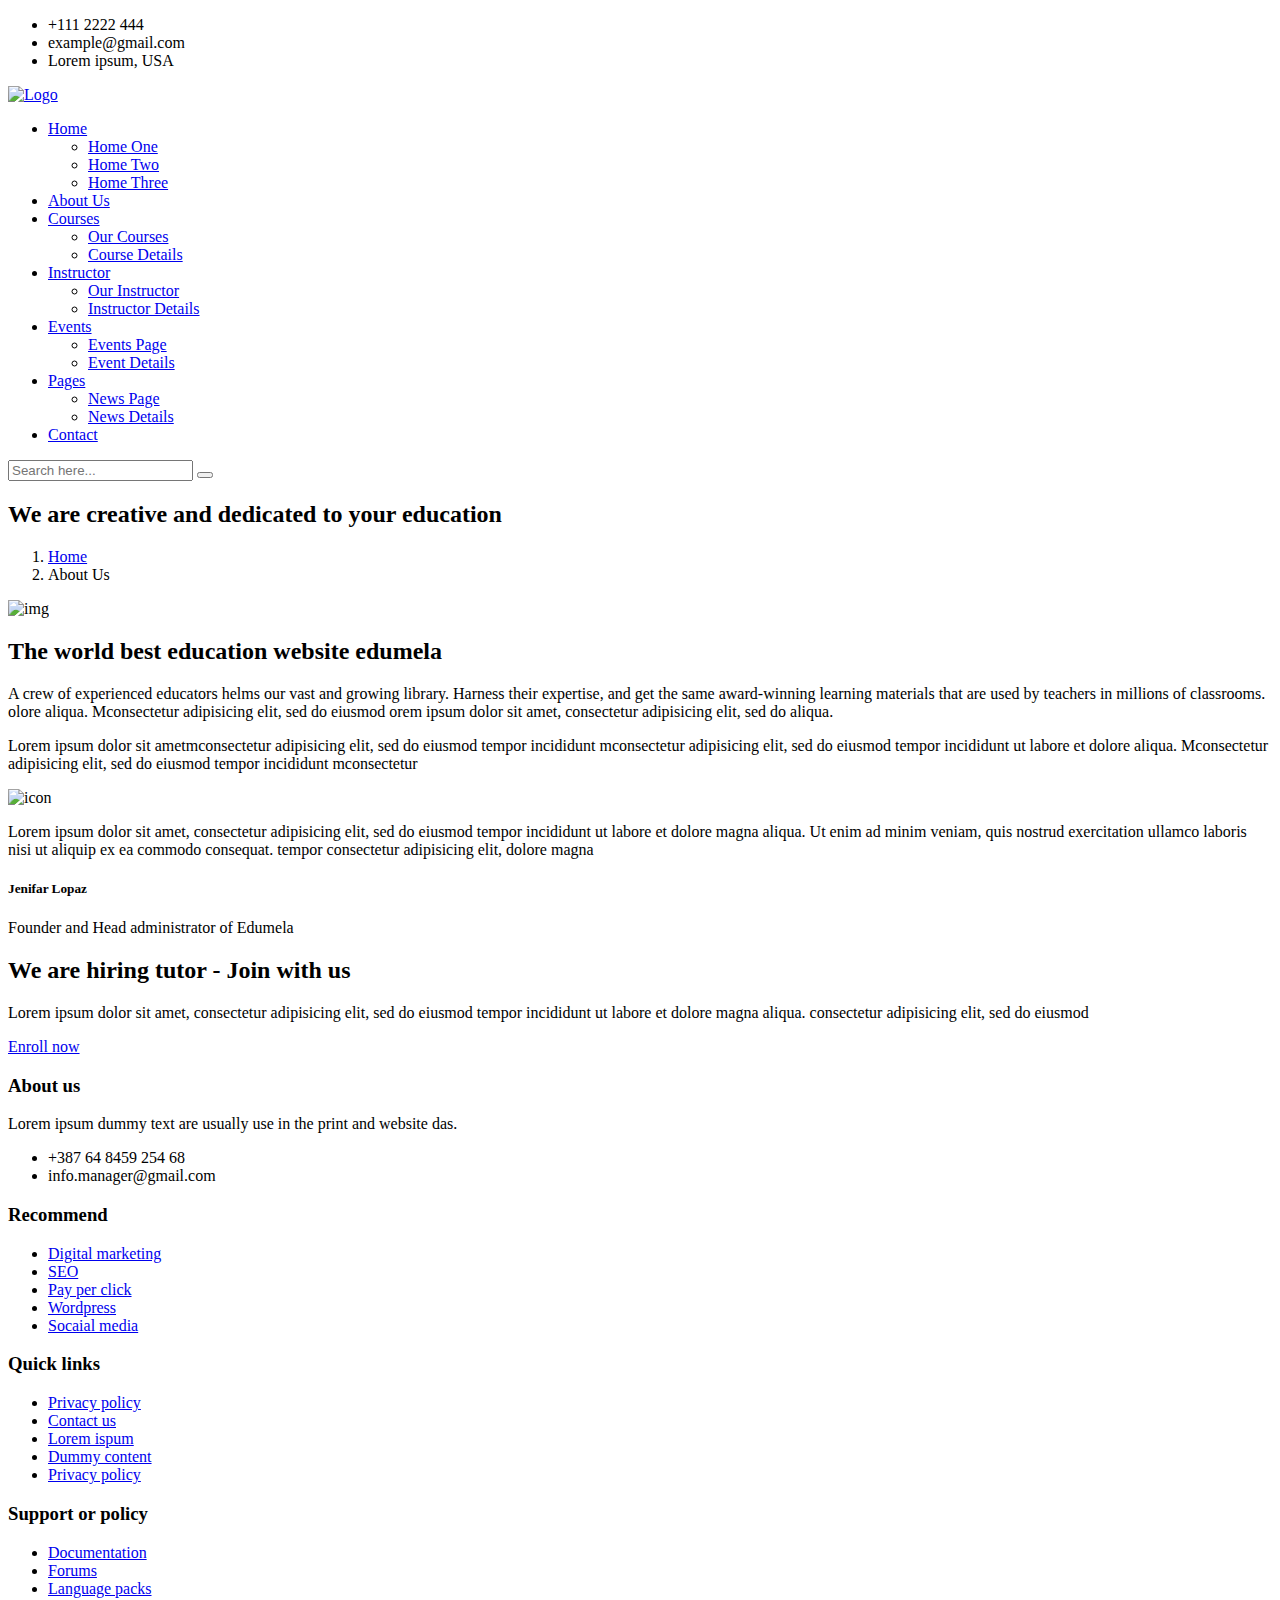
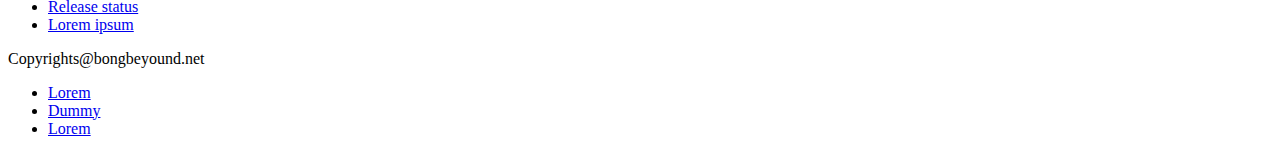
==== about.html @ fe815787 "Added initial files" ====
<!doctype html>
<html class="no-js" lang="zxx">
    <head>
        <meta charset="utf-8">
        <meta http-equiv="x-ua-compatible" content="ie=edge">
        <title>Edumela - Educational HTML5 template</title>
        <meta name="description" content="">
        <meta name="viewport" content="width=device-width, initial-scale=1">

		<link rel="shortcut icon" type="image/x-icon" href="img/favicon.ico">
        <!-- Place favicon.ico in the root directory -->
		<!-- CSS here -->
        <link rel="stylesheet" href="css/bootstrap.min.css">
        <link rel="stylesheet" href="css/animate.min.css">
        <link rel="stylesheet" href="css/magnific-popup.css">
        <link rel="stylesheet" href="css/fontawesome-all.min.css">
        <link rel="stylesheet" href="css/elegant-icon.css">
        <link rel="stylesheet" href="css/nice-select.css">
        <link rel="stylesheet" href="css/flaticon.css">
        <link rel="stylesheet" href="css/owl.carousel.min.css">
        <link rel="stylesheet" href="css/meanmenu.css">
        <link rel="stylesheet" href="css/slick.css">
        <link rel="stylesheet" href="css/default.css">
        <link rel="stylesheet" href="css/style.css">
        <link rel="stylesheet" href="css/responsive.css">
    </head>
    <body>

        <!-- preloader -->
        <div id="preloader">
            <div class="preloader">
                <span></span>
                <span></span>
            </div>
        </div>
        <!-- preloader end  -->

        <!-- header -->
        <header>
            <div class="header-top d-none d-md-block">
                <div class="container">
                    <div class="row align-items-center">
                        <div class="col-lg-8">
                            <div class="header-contact text-center text-lg-left">
                                <ul>
                                    <li><i class="icon_phone"></i> +111 2222 444</li>
                                    <li><i class="icon_mail_alt"></i> example@gmail.com</li>
                                    <li><i class="icon_pin_alt"></i> Lorem ipsum, USA</li>
                                </ul>
                            </div>
                        </div>
                        <div class="col-lg-4 d-none d-lg-block">
                            <div class="header-social text-right">
                                <a href="#"><i class="social_facebook"></i></a>
                                <a href="#"><i class="social_twitter"></i></a>
                                <a href="#"><i class="social_googleplus"></i></a>
                                <a href="#"><i class="social_dribbble"></i></a>
                                <a href="#"><i class="social_linkedin"></i></a>
                                <a href="#"><i class="social_skype"></i></a>
                            </div>
                        </div>
                    </div>
                </div>
            </div>
            <div id="header-sticky" class="menu-area">
                <div class="container">
                    <div class="row align-items-center">
                        <div class="col-lg-3">
                            <div class="logo">
                                <a href="index.html"><img src="img/logo/logo.png" alt="Logo"></a>
                            </div>
                        </div>
                        <div class="col-lg-8">
                            <div class="main-menu text-right">
                                <nav id="mobile-menu">
                                    <ul>
                                        <li><a href="#">Home</a>
                                            <ul class="submenu">
                                                <li><a href="index.html">Home One</a></li>
                                                <li><a href="index-2.html">Home Two</a></li>
                                                <li><a href="index-3.html">Home Three</a></li>
                                            </ul>
                                        </li>
                                        <li class="active"><a href="about.html">About Us</a></li>
                                        <li><a href="#">Courses</a>
                                            <ul class="submenu">
                                                <li><a href="course.html">Our Courses</a></li>
                                                <li><a href="course-details.html">Course Details</a></li>
                                            </ul>
                                        </li>
                                        <li><a href="#">Instructor</a>
                                            <ul class="submenu">
                                                <li><a href="instructor.html">Our Instructor</a></li>
                                                <li><a href="instructor-details.html">Instructor Details</a></li>
                                            </ul>
                                        </li>
                                        <li><a href="#">Events</a>
                                            <ul class="submenu">
                                                <li><a href="event-list.html">Events Page</a></li>
                                                <li><a href="event-details.html">Event Details</a></li>
                                            </ul>
                                        </li>
                                        <li><a href="#">Pages</a>
                                            <ul class="submenu">
                                                <li><a href="blog.html">News Page</a></li>
                                                <li><a href="blog-details.html">News Details</a></li>
                                            </ul>
                                        </li>
                                        <li><a href="contact.html">Contact</a></li>
                                    </ul>
                                </nav>
                            </div>
                        </div>
                        <div class="col-lg-1 d-none d-lg-block">
                            <div class="menu-icon text-right">
                                <a href="#" class="search-modal" data-toggle="modal" data-target="#search-modal"><i class="icon_search"></i></a>
                            </div>
                            <!-- Modal Search -->
                            <div class="modal fade" id="search-modal" tabindex="-1" role="dialog" aria-hidden="true">
                                <div class="modal-dialog" role="document">
                                    <div class="modal-content">
                                        <form>
                                            <input type="text" placeholder="Search here...">
                                            <button><i class="fas fa-search"></i></button>
                                        </form>
                                    </div>
                                </div>
                            </div>
                        </div>
                        <div class="col-12">
                            <div class="mobile-menu"></div>
                        </div>
                    </div>
                </div>
            </div>
        </header>
        <!-- header-end -->

        <!-- main-area -->
        <main>
            <!-- breadcrumb-area -->
            <section class="breadcrumb-area">
                <div class="breadcrumb-top-wrap d-flex align-items-center blue-overlay" data-background="img/bg/breadcrumb_bg.jpg">
                    <div class="container">
                        <div class="row justify-content-center">
                            <div class="col-xl-8 col-lg-10">
                                <div class="breadcrumb-title text-center">
                                    <h2>We are creative and dedicated to your education</h2>
                                </div>
                            </div>
                        </div>
                    </div>
                </div>
                <div class="breadcrumb-bottom">
                    <div class="container">
                        <div class="row">
                            <div class="col-12">
                                <div class="breadcrumb-link">
                                    <nav aria-label="breadcrumb">
                                        <ol class="breadcrumb">
                                            <li class="breadcrumb-item"><a href="#">Home</a></li>
                                            <li class="breadcrumb-item active" aria-current="page">About Us</li>
                                        </ol>
                                    </nav>
                                </div>
                            </div>
                        </div>
                    </div>
                </div>
            </section>
            <!-- breadcrumb-area-end -->
            <!-- about-area -->
            <section class="about-area pt-150 pb-150">
                <div class="container">
                    <div class="row align-items-center">
                        <div class="col-xl-6 col-lg-6 wow fadeInLeft" data-wow-delay=".3s">
                            <div class="about-image">
                                <img src="img/images/about_img.jpg" alt="img">
                            </div>
                        </div>
                        <div class="col-xl-6 col-lg-6 wow fadeInRight" data-wow-delay=".3s">
                            <div class="about-content pl-30">
                                <h2>The world <span>best education</span> website edumela</h2>
                                <p>A crew of experienced educators helms our vast and growing library. Harness their expertise, and get the same
                                award-winning learning materials that are used by teachers in millions of classrooms. <br>
                                olore aliqua. Mconsectetur adipisicing elit, sed do eiusmod orem ipsum dolor sit amet, consectetur adipisicing elit, sed
                                do aliqua.</p>
                                <p>Lorem ipsum dolor sit ametmconsectetur adipisicing elit, sed do eiusmod tempor incididunt mconsectetur adipisicing elit,
                                sed do eiusmod tempor incididunt ut labore et dolore aliqua. Mconsectetur adipisicing elit, sed do eiusmod tempor
                                incididunt mconsectetur</p>
                            </div>
                        </div>
                    </div>
                </div>
            </section>
            <!-- about-area-end -->
            <!-- founder-speech -->
            <section class="founder-speech pt-150 pb-140">
                <div class="container">
                    <div class="row justify-content-center">
                        <div class="col-lg-10 text-center wow fadeInUp" data-wow-delay=".3s">
                            <div class="speech-icon mb-50">
                                <img src="img/icon/speech_icon.png" alt="icon">
                            </div>
                            <div class="speech-content">
                                <p>Lorem ipsum dolor sit amet, consectetur adipisicing elit, sed do eiusmod tempor incididunt ut labore et dolore magna
                                aliqua. Ut enim ad minim veniam, quis nostrud exercitation ullamco laboris nisi ut aliquip ex ea commodo consequat.
                                tempor consectetur adipisicing elit, dolore magna</p>
                                <div class="speech-info mt-45">
                                    <h5>Jenifar Lopaz</h5>
                                    <span>Founder and Head administrator of Edumela</span>
                                </div>
                            </div>
                        </div>
                    </div>
                </div>
            </section>
            <!-- founder-speech-end -->
            <!-- cta-area -->
            <section class="cta-area pt-140 pb-150">
                <div class="container">
                    <div class="row justify-content-center">
                        <div class="col-xl-9 col-lg-9">
                            <div class="section-title text-center mb-25">
                                <h2>We are hiring tutor - Join with us</h2>
                            </div>
                            <div class="cta-content text-center">
                                <p>Lorem ipsum dolor sit amet, consectetur adipisicing elit, sed do eiusmod tempor incididunt ut labore et dolore magna
                                aliqua. consectetur adipisicing elit, sed do eiusmod</p>
                                <a href="#" class="btn">Enroll now</a>
                            </div>
                        </div>
                    </div>
                </div>
            </section>
            <!-- cta-area-end -->
        </main>
        <!-- main-area-end -->

        <!-- footer -->
        <footer>
            <div class="footer-wrap theme-bg pb-45 pt-95">
                <div class="container">
                    <div class="row justify-content-between">
                        <div class="col-lg-4 col-md-12 col-sm-6">
                            <div class="footer-widget mb-50">
                                <div class="fw-title mb-30">
                                    <h3>About us</h3>
                                </div>
                                <div class="footer-trext mb-25">
                                    <p>Lorem ipsum dummy text are usually
                                    use in the print and website das.</p>
                                </div>
                                <div class="footer-contact">
                                    <ul>
                                        <li>
                                            <i class="icon_phone"></i>
                                            <span>+387 64 8459 254 68</span>
                                        </li>
                                        <li>
                                            <i class="icon_mail_alt"></i>
                                            <span>info.manager@gmail.com</span>
                                        </li>
                                    </ul>
                                </div>
                            </div>
                        </div>
                        <div class="col-xl-2 col-lg-3 col-md-4 col-sm-6">
                            <div class="footer-widget mb-50">
                                <div class="fw-title mb-30">
                                    <h3>Recommend</h3>
                                </div>
                                <div class="fw-link">
                                    <ul>
                                        <li><a href="#">Digital marketing</a></li>
                                        <li><a href="#">SEO</a></li>
                                        <li><a href="#">Pay per click</a></li>
                                        <li><a href="#">Wordpress</a></li>
                                        <li><a href="#">Socaial media</a></li>
                                    </ul>
                                </div>
                            </div>
                        </div>
                        <div class="col-xl-2 col-lg-3 col-md-4 col-sm-6">
                            <div class="footer-widget mb-50">
                                <div class="fw-title mb-30">
                                    <h3>Quick links</h3>
                                </div>
                                <div class="fw-link">
                                    <ul>
                                        <li><a href="#">Privacy policy</a></li>
                                        <li><a href="#">Contact us</a></li>
                                        <li><a href="#">Lorem ispum</a></li>
                                        <li><a href="#">Dummy content</a></li>
                                        <li><a href="#">Privacy policy</a></li>
                                    </ul>
                                </div>
                            </div>
                        </div>
                        <div class="col-xl-3 col-md-4 col-sm-6">
                            <div class="footer-widget pl-40 mb-50">
                                <div class="fw-title mb-30">
                                    <h3>Support or policy</h3>
                                </div>
                                <div class="fw-link">
                                    <ul>
                                        <li><a href="#">Documentation</a></li>
                                        <li><a href="#">Forums</a></li>
                                        <li><a href="#">Language packs</a></li>
                                        <li><a href="#">Release status</a></li>
                                        <li><a href="#">Lorem ipsum</a></li>
                                    </ul>
                                </div>
                            </div>
                        </div>
                    </div>
                </div>
            </div>
            <div class="copyright-area">
                <div class="container">
                    <div class="row">
                        <div class="col-md-6">
                            <div class="copyright-text text-center text-md-left">
                                <p>Copyrights@bongbeyound.net</p>
                            </div>
                        </div>
                        <div class="col-md-6 d-none d-md-block">
                            <div class="copyright-link text-right">
                                <ul>
                                    <li><a href="#">Lorem</a></li>
                                    <li><a href="#">Dummy</a></li>
                                    <li><a href="#">Lorem</a></li>
                                </ul>
                            </div>
                        </div>
                    </div>
                </div>
            </div>
        </footer>
        <!-- footer-end -->




		<!-- JS here -->
        <script src="js/vendor/jquery-1.12.4.min.js"></script>
        <script src="js/popper.min.js"></script>
        <script src="js/bootstrap.min.js"></script>
        <script src="js/jquery.meanmenu.min.js"></script>
        <script src="js/slick.min.js"></script>
        <script src="js/ajax-form.js"></script>
        <script src="js/wow.min.js"></script>
        <script src="js/owl.carousel.min.js"></script>
        <script src="js/jquery.countdown.min.js"></script>
        <script src="js/jquery.counterup.min.js"></script>
        <script src="js/jquery.waypoints.min.js"></script>
        <script src="js/jquery.nice-select.min.js"></script>
        <script src="js/jquery.scrollUp.min.js"></script>
        <script src="js/jquery.magnific-popup.min.js"></script>
        <script src="js/plugins.js"></script>
        <script src="js/main.js"></script>
    </body>
</html>
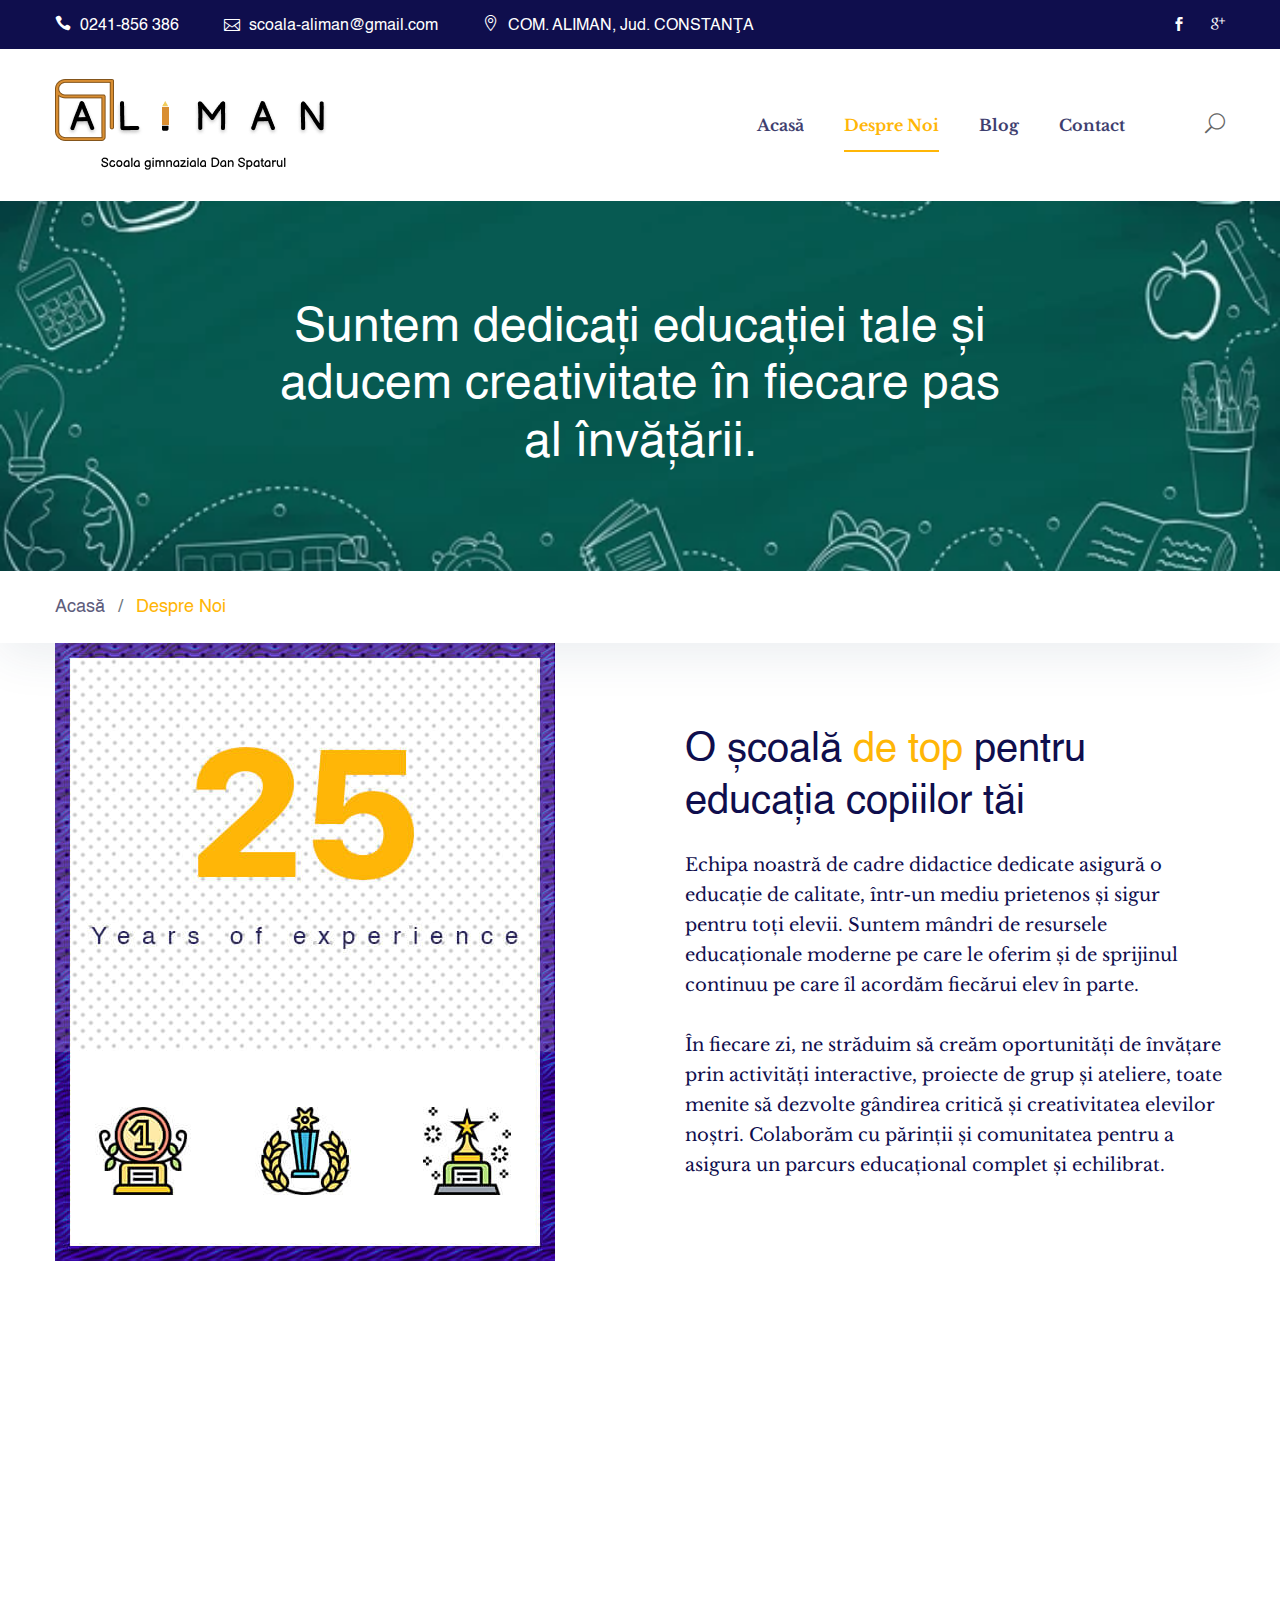
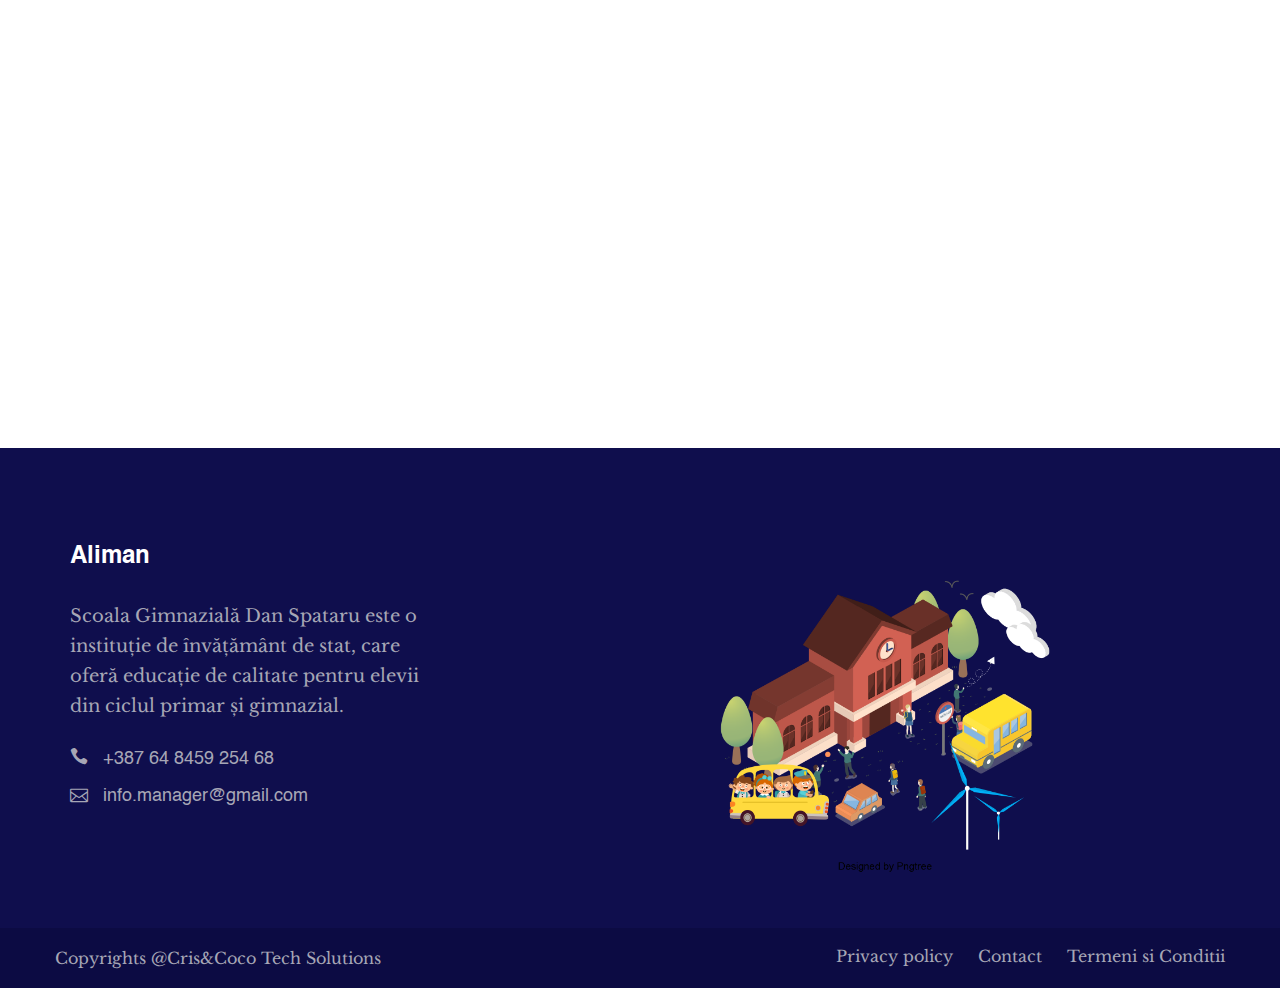
==== commit 74d8190f: "made changes" ====
--- a/about.html
+++ b/about.html
@@ -1,363 +1,325 @@
-<!doctype html>
+<!DOCTYPE html>
 <html class="no-js" lang="zxx">
-    <head>
-        <meta charset="utf-8">
-        <meta http-equiv="x-ua-compatible" content="ie=edge">
-        <title>Edumela - Educational HTML5 template</title>
-        <meta name="description" content="">
-        <meta name="viewport" content="width=device-width, initial-scale=1">
-
-		<link rel="shortcut icon" type="image/x-icon" href="img/favicon.ico">
-        <!-- Place favicon.ico in the root directory -->
-		<!-- CSS here -->
-        <link rel="stylesheet" href="css/bootstrap.min.css">
-        <link rel="stylesheet" href="css/animate.min.css">
-        <link rel="stylesheet" href="css/magnific-popup.css">
-        <link rel="stylesheet" href="css/fontawesome-all.min.css">
-        <link rel="stylesheet" href="css/elegant-icon.css">
-        <link rel="stylesheet" href="css/nice-select.css">
-        <link rel="stylesheet" href="css/flaticon.css">
-        <link rel="stylesheet" href="css/owl.carousel.min.css">
-        <link rel="stylesheet" href="css/meanmenu.css">
-        <link rel="stylesheet" href="css/slick.css">
-        <link rel="stylesheet" href="css/default.css">
-        <link rel="stylesheet" href="css/style.css">
-        <link rel="stylesheet" href="css/responsive.css">
-    </head>
-    <body>
-
-        <!-- preloader -->
-        <div id="preloader">
-            <div class="preloader">
-                <span></span>
-                <span></span>
-            </div>
-        </div>
-        <!-- preloader end  -->
-
-        <!-- header -->
-        <header>
-            <div class="header-top d-none d-md-block">
-                <div class="container">
-                    <div class="row align-items-center">
-                        <div class="col-lg-8">
-                            <div class="header-contact text-center text-lg-left">
-                                <ul>
-                                    <li><i class="icon_phone"></i> +111 2222 444</li>
-                                    <li><i class="icon_mail_alt"></i> example@gmail.com</li>
-                                    <li><i class="icon_pin_alt"></i> Lorem ipsum, USA</li>
-                                </ul>
-                            </div>
-                        </div>
-                        <div class="col-lg-4 d-none d-lg-block">
-                            <div class="header-social text-right">
-                                <a href="#"><i class="social_facebook"></i></a>
-                                <a href="#"><i class="social_twitter"></i></a>
-                                <a href="#"><i class="social_googleplus"></i></a>
-                                <a href="#"><i class="social_dribbble"></i></a>
-                                <a href="#"><i class="social_linkedin"></i></a>
-                                <a href="#"><i class="social_skype"></i></a>
-                            </div>
-                        </div>
-                    </div>
-                </div>
-            </div>
-            <div id="header-sticky" class="menu-area">
-                <div class="container">
-                    <div class="row align-items-center">
-                        <div class="col-lg-3">
-                            <div class="logo">
-                                <a href="index.html"><img src="img/logo/logo.png" alt="Logo"></a>
-                            </div>
-                        </div>
-                        <div class="col-lg-8">
-                            <div class="main-menu text-right">
-                                <nav id="mobile-menu">
-                                    <ul>
-                                        <li><a href="#">Home</a>
-                                            <ul class="submenu">
-                                                <li><a href="index.html">Home One</a></li>
-                                                <li><a href="index-2.html">Home Two</a></li>
-                                                <li><a href="index-3.html">Home Three</a></li>
-                                            </ul>
-                                        </li>
-                                        <li class="active"><a href="about.html">About Us</a></li>
-                                        <li><a href="#">Courses</a>
-                                            <ul class="submenu">
-                                                <li><a href="course.html">Our Courses</a></li>
-                                                <li><a href="course-details.html">Course Details</a></li>
-                                            </ul>
-                                        </li>
-                                        <li><a href="#">Instructor</a>
-                                            <ul class="submenu">
-                                                <li><a href="instructor.html">Our Instructor</a></li>
-                                                <li><a href="instructor-details.html">Instructor Details</a></li>
-                                            </ul>
-                                        </li>
-                                        <li><a href="#">Events</a>
-                                            <ul class="submenu">
-                                                <li><a href="event-list.html">Events Page</a></li>
-                                                <li><a href="event-details.html">Event Details</a></li>
-                                            </ul>
-                                        </li>
-                                        <li><a href="#">Pages</a>
-                                            <ul class="submenu">
-                                                <li><a href="blog.html">News Page</a></li>
-                                                <li><a href="blog-details.html">News Details</a></li>
-                                            </ul>
-                                        </li>
-                                        <li><a href="contact.html">Contact</a></li>
-                                    </ul>
-                                </nav>
-                            </div>
-                        </div>
-                        <div class="col-lg-1 d-none d-lg-block">
-                            <div class="menu-icon text-right">
-                                <a href="#" class="search-modal" data-toggle="modal" data-target="#search-modal"><i class="icon_search"></i></a>
-                            </div>
-                            <!-- Modal Search -->
-                            <div class="modal fade" id="search-modal" tabindex="-1" role="dialog" aria-hidden="true">
-                                <div class="modal-dialog" role="document">
-                                    <div class="modal-content">
-                                        <form>
-                                            <input type="text" placeholder="Search here...">
-                                            <button><i class="fas fa-search"></i></button>
-                                        </form>
-                                    </div>
-                                </div>
-                            </div>
-                        </div>
-                        <div class="col-12">
-                            <div class="mobile-menu"></div>
-                        </div>
-                    </div>
-                </div>
-            </div>
-        </header>
-        <!-- header-end -->
-
-        <!-- main-area -->
-        <main>
-            <!-- breadcrumb-area -->
-            <section class="breadcrumb-area">
-                <div class="breadcrumb-top-wrap d-flex align-items-center blue-overlay" data-background="img/bg/breadcrumb_bg.jpg">
-                    <div class="container">
-                        <div class="row justify-content-center">
-                            <div class="col-xl-8 col-lg-10">
-                                <div class="breadcrumb-title text-center">
-                                    <h2>We are creative and dedicated to your education</h2>
-                                </div>
-                            </div>
-                        </div>
-                    </div>
-                </div>
-                <div class="breadcrumb-bottom">
-                    <div class="container">
-                        <div class="row">
-                            <div class="col-12">
-                                <div class="breadcrumb-link">
-                                    <nav aria-label="breadcrumb">
-                                        <ol class="breadcrumb">
-                                            <li class="breadcrumb-item"><a href="#">Home</a></li>
-                                            <li class="breadcrumb-item active" aria-current="page">About Us</li>
-                                        </ol>
-                                    </nav>
-                                </div>
-                            </div>
-                        </div>
-                    </div>
-                </div>
-            </section>
-            <!-- breadcrumb-area-end -->
-            <!-- about-area -->
-            <section class="about-area pt-150 pb-150">
-                <div class="container">
-                    <div class="row align-items-center">
-                        <div class="col-xl-6 col-lg-6 wow fadeInLeft" data-wow-delay=".3s">
-                            <div class="about-image">
-                                <img src="img/images/about_img.jpg" alt="img">
-                            </div>
-                        </div>
-                        <div class="col-xl-6 col-lg-6 wow fadeInRight" data-wow-delay=".3s">
-                            <div class="about-content pl-30">
-                                <h2>The world <span>best education</span> website edumela</h2>
-                                <p>A crew of experienced educators helms our vast and growing library. Harness their expertise, and get the same
-                                award-winning learning materials that are used by teachers in millions of classrooms. <br>
-                                olore aliqua. Mconsectetur adipisicing elit, sed do eiusmod orem ipsum dolor sit amet, consectetur adipisicing elit, sed
-                                do aliqua.</p>
-                                <p>Lorem ipsum dolor sit ametmconsectetur adipisicing elit, sed do eiusmod tempor incididunt mconsectetur adipisicing elit,
-                                sed do eiusmod tempor incididunt ut labore et dolore aliqua. Mconsectetur adipisicing elit, sed do eiusmod tempor
-                                incididunt mconsectetur</p>
-                            </div>
-                        </div>
-                    </div>
-                </div>
-            </section>
-            <!-- about-area-end -->
-            <!-- founder-speech -->
-            <section class="founder-speech pt-150 pb-140">
-                <div class="container">
-                    <div class="row justify-content-center">
-                        <div class="col-lg-10 text-center wow fadeInUp" data-wow-delay=".3s">
-                            <div class="speech-icon mb-50">
-                                <img src="img/icon/speech_icon.png" alt="icon">
-                            </div>
-                            <div class="speech-content">
-                                <p>Lorem ipsum dolor sit amet, consectetur adipisicing elit, sed do eiusmod tempor incididunt ut labore et dolore magna
-                                aliqua. Ut enim ad minim veniam, quis nostrud exercitation ullamco laboris nisi ut aliquip ex ea commodo consequat.
-                                tempor consectetur adipisicing elit, dolore magna</p>
-                                <div class="speech-info mt-45">
-                                    <h5>Jenifar Lopaz</h5>
-                                    <span>Founder and Head administrator of Edumela</span>
-                                </div>
-                            </div>
-                        </div>
-                    </div>
-                </div>
-            </section>
-            <!-- founder-speech-end -->
-            <!-- cta-area -->
-            <section class="cta-area pt-140 pb-150">
-                <div class="container">
-                    <div class="row justify-content-center">
-                        <div class="col-xl-9 col-lg-9">
-                            <div class="section-title text-center mb-25">
-                                <h2>We are hiring tutor - Join with us</h2>
-                            </div>
-                            <div class="cta-content text-center">
-                                <p>Lorem ipsum dolor sit amet, consectetur adipisicing elit, sed do eiusmod tempor incididunt ut labore et dolore magna
-                                aliqua. consectetur adipisicing elit, sed do eiusmod</p>
-                                <a href="#" class="btn">Enroll now</a>
-                            </div>
-                        </div>
-                    </div>
-                </div>
-            </section>
-            <!-- cta-area-end -->
-        </main>
-        <!-- main-area-end -->
-
-        <!-- footer -->
-        <footer>
-            <div class="footer-wrap theme-bg pb-45 pt-95">
-                <div class="container">
-                    <div class="row justify-content-between">
-                        <div class="col-lg-4 col-md-12 col-sm-6">
-                            <div class="footer-widget mb-50">
-                                <div class="fw-title mb-30">
-                                    <h3>About us</h3>
-                                </div>
-                                <div class="footer-trext mb-25">
-                                    <p>Lorem ipsum dummy text are usually
-                                    use in the print and website das.</p>
-                                </div>
-                                <div class="footer-contact">
-                                    <ul>
-                                        <li>
-                                            <i class="icon_phone"></i>
-                                            <span>+387 64 8459 254 68</span>
-                                        </li>
-                                        <li>
-                                            <i class="icon_mail_alt"></i>
-                                            <span>info.manager@gmail.com</span>
-                                        </li>
-                                    </ul>
-                                </div>
-                            </div>
-                        </div>
-                        <div class="col-xl-2 col-lg-3 col-md-4 col-sm-6">
-                            <div class="footer-widget mb-50">
-                                <div class="fw-title mb-30">
-                                    <h3>Recommend</h3>
-                                </div>
-                                <div class="fw-link">
-                                    <ul>
-                                        <li><a href="#">Digital marketing</a></li>
-                                        <li><a href="#">SEO</a></li>
-                                        <li><a href="#">Pay per click</a></li>
-                                        <li><a href="#">Wordpress</a></li>
-                                        <li><a href="#">Socaial media</a></li>
-                                    </ul>
-                                </div>
-                            </div>
-                        </div>
-                        <div class="col-xl-2 col-lg-3 col-md-4 col-sm-6">
-                            <div class="footer-widget mb-50">
-                                <div class="fw-title mb-30">
-                                    <h3>Quick links</h3>
-                                </div>
-                                <div class="fw-link">
-                                    <ul>
-                                        <li><a href="#">Privacy policy</a></li>
-                                        <li><a href="#">Contact us</a></li>
-                                        <li><a href="#">Lorem ispum</a></li>
-                                        <li><a href="#">Dummy content</a></li>
-                                        <li><a href="#">Privacy policy</a></li>
-                                    </ul>
-                                </div>
-                            </div>
-                        </div>
-                        <div class="col-xl-3 col-md-4 col-sm-6">
-                            <div class="footer-widget pl-40 mb-50">
-                                <div class="fw-title mb-30">
-                                    <h3>Support or policy</h3>
-                                </div>
-                                <div class="fw-link">
-                                    <ul>
-                                        <li><a href="#">Documentation</a></li>
-                                        <li><a href="#">Forums</a></li>
-                                        <li><a href="#">Language packs</a></li>
-                                        <li><a href="#">Release status</a></li>
-                                        <li><a href="#">Lorem ipsum</a></li>
-                                    </ul>
-                                </div>
-                            </div>
-                        </div>
-                    </div>
-                </div>
-            </div>
-            <div class="copyright-area">
-                <div class="container">
-                    <div class="row">
-                        <div class="col-md-6">
-                            <div class="copyright-text text-center text-md-left">
-                                <p>Copyrights@bongbeyound.net</p>
-                            </div>
-                        </div>
-                        <div class="col-md-6 d-none d-md-block">
-                            <div class="copyright-link text-right">
-                                <ul>
-                                    <li><a href="#">Lorem</a></li>
-                                    <li><a href="#">Dummy</a></li>
-                                    <li><a href="#">Lorem</a></li>
-                                </ul>
-                            </div>
-                        </div>
-                    </div>
-                </div>
-            </div>
-        </footer>
-        <!-- footer-end -->
-
-
-
-
-		<!-- JS here -->
-        <script src="js/vendor/jquery-1.12.4.min.js"></script>
-        <script src="js/popper.min.js"></script>
-        <script src="js/bootstrap.min.js"></script>
-        <script src="js/jquery.meanmenu.min.js"></script>
-        <script src="js/slick.min.js"></script>
-        <script src="js/ajax-form.js"></script>
-        <script src="js/wow.min.js"></script>
-        <script src="js/owl.carousel.min.js"></script>
-        <script src="js/jquery.countdown.min.js"></script>
-        <script src="js/jquery.counterup.min.js"></script>
-        <script src="js/jquery.waypoints.min.js"></script>
-        <script src="js/jquery.nice-select.min.js"></script>
-        <script src="js/jquery.scrollUp.min.js"></script>
-        <script src="js/jquery.magnific-popup.min.js"></script>
-        <script src="js/plugins.js"></script>
-        <script src="js/main.js"></script>
-    </body>
+  <head>
+    <meta charset="utf-8" />
+    <meta http-equiv="x-ua-compatible" content="ie=edge" />
+    <title>Edumela - Educational HTML5 template</title>
+    <meta name="description" content="" />
+    <meta name="viewport" content="width=device-width, initial-scale=1" />
+
+    <link rel="shortcut icon" type="image/x-icon" href="img/favicon.ico" />
+    <!-- Place favicon.ico in the root directory -->
+    <!-- CSS here -->
+    <link rel="stylesheet" href="css/bootstrap.min.css" />
+    <link rel="stylesheet" href="css/animate.min.css" />
+    <link rel="stylesheet" href="css/magnific-popup.css" />
+    <link rel="stylesheet" href="css/fontawesome-all.min.css" />
+    <link rel="stylesheet" href="css/elegant-icon.css" />
+    <link rel="stylesheet" href="css/nice-select.css" />
+    <link rel="stylesheet" href="css/flaticon.css" />
+    <link rel="stylesheet" href="css/owl.carousel.min.css" />
+    <link rel="stylesheet" href="css/meanmenu.css" />
+    <link rel="stylesheet" href="css/slick.css" />
+    <link rel="stylesheet" href="css/default.css" />
+    <link rel="stylesheet" href="css/style.css" />
+    <link rel="stylesheet" href="css/responsive.css" />
+  </head>
+  <body>
+    <!-- preloader -->
+    <div id="preloader">
+      <div class="preloader">
+        <span></span>
+        <span></span>
+      </div>
+    </div>
+    <!-- preloader end  -->
+
+    <!-- header -->
+    <header>
+      <div class="header-top d-none d-md-block">
+        <div class="container">
+          <div class="row align-items-center">
+            <div class="col-lg-8">
+              <div class="header-contact text-center text-lg-left">
+                <ul>
+                  <li><i class="icon_phone"></i>  0241-856 386</li>
+                  <li><i class="icon_mail_alt"></i> scoala-aliman@gmail.com</li>
+                  <li><i class="icon_pin_alt"></i> COM. ALIMAN, Jud. CONSTANŢA</li>
+                </ul>
+              </div>
+            </div>
+            <div class="col-lg-4 d-none d-lg-block">
+              <div class="header-social text-right">
+                 <a href="https://www.facebook.com/p/Scoala-Gimnaziala-Dan-Spataru-Aliman-100065100776852/?_rdr" target="_blank" ><i class="social_facebook"></i></a>
+                <a href="#"><i class="social_googleplus"></i></a>
+              </div>
+            </div>
+          </div>
+        </div>
+      </div>
+      <div   class="menu-area">
+        <div class="container">
+          <div class="row align-items-center">
+            <div class="col-lg-3">
+                <div class="  pb-30 pt-30">
+                    <a href="index.html"
+                  ><img src="img/logo/logo.png" alt="Logo"
+                /></a>
+              </div>
+            </div>
+            <div class="col-lg-8">
+              <div class="main-menu text-right">
+                <nav id="mobile-menu">
+                  <ul>
+                    <li>
+                      <a href="index.html"> Acasă</a>
+                    </li>
+
+                    <li class="active">
+                      <a href="about.html">Despre Noi</a>
+                    </li>
+
+                    <li><a href="blog-details.html">Blog</a></li>
+
+                    <li><a href="contact.html">Contact</a></li>
+                  </ul>
+                </nav>
+              </div>
+            </div>
+            <div class="col-lg-1 d-none d-lg-block">
+              <div class="menu-icon text-right">
+                <a
+                  href="#"
+                  class="search-modal"
+                  data-toggle="modal"
+                  data-target="#search-modal"
+                  ><i class="icon_search"></i
+                ></a>
+              </div>
+              <!-- Modal Search -->
+              <div
+                class="modal fade"
+                id="search-modal"
+                tabindex="-1"
+                role="dialog"
+                aria-hidden="true"
+              >
+                <div class="modal-dialog" role="document">
+                  <div class="modal-content">
+                    <form>
+                      <input type="text" placeholder="Search here..." />
+                      <button><i class="fas fa-search"></i></button>
+                    </form>
+                  </div>
+                </div>
+              </div>
+            </div>
+            <div class="col-12">
+              <div class="mobile-menu"></div>
+            </div>
+          </div>
+        </div>
+      </div>
+    </header>
+    <!-- header-end -->
+
+    <!-- main-area -->
+    <main>
+      <!-- breadcrumb-area -->
+      <section class="breadcrumb-area">
+        <div
+          class="breadcrumb-top-wrap d-flex align-items-center blue-overlay"
+          data-background="img/bg/breadcrumb_bg.webp"
+        >
+          <div class="container">
+            <div class="row justify-content-center">
+              <div class="col-xl-8 col-lg-10">
+                <div class="breadcrumb-title text-center">
+                  <h2>
+                    Suntem dedicați educației tale și aducem creativitate în
+                    fiecare pas al învățării.
+                  </h2>
+                </div>
+              </div>
+            </div>
+          </div>
+        </div>
+        <div class="breadcrumb-bottom">
+          <div class="container">
+            <div class="row">
+              <div class="col-12">
+                <div class="breadcrumb-link">
+                  <nav aria-label="breadcrumb">
+                    <ol class="breadcrumb">
+                      <li class="breadcrumb-item"><a href="#">Acasă</a></li>
+                      <li class="breadcrumb-item active" aria-current="page">
+                        Despre Noi
+                      </li>
+                    </ol>
+                  </nav>
+                </div>
+              </div>
+            </div>
+          </div>
+        </div>
+      </section>
+      <!-- breadcrumb-area-end -->
+      <!-- about-area -->
+      <section class="about-area">
+        <div class="container">
+          <div class="row align-items-center">
+            <div class="col-xl-6 col-lg-6 wow fadeInLeft" data-wow-delay=".3s">
+              <div class="about-image">
+                <img src="img/images/about_img.jpg" alt="img" />
+              </div>
+            </div>
+            <div class="col-xl-6 col-lg-6 wow fadeInRight" data-wow-delay=".3s">
+              <div class="about-content pl-30">
+                <h2>
+                  O școală <span>de top</span> pentru educația copiilor tăi
+                </h2>
+                <p>
+                  Echipa noastră de cadre didactice dedicate asigură o educație
+                  de calitate, într-un mediu prietenos și sigur pentru toți
+                  elevii. Suntem mândri de resursele educaționale moderne pe
+                  care le oferim și de sprijinul continuu pe care îl acordăm
+                  fiecărui elev în parte.
+                </p>
+                <p>
+                  În fiecare zi, ne străduim să creăm oportunități de învățare
+                  prin activități interactive, proiecte de grup și ateliere,
+                  toate menite să dezvolte gândirea critică și creativitatea
+                  elevilor noștri. Colaborăm cu părinții și comunitatea pentru a
+                  asigura un parcurs educațional complet și echilibrat.
+                </p>
+              </div>
+            </div>
+          </div>
+        </div>
+      </section>
+      <!-- about-area-end -->
+      <!-- founder-speech -->
+      <section class="founder-speech pb-140">
+        <div class="container">
+          <div class="row justify-content-center">
+            <div
+              class="col-lg-10 text-center wow fadeInUp"
+              data-wow-delay=".3s"
+            >
+              <div class="speech-icon mb-50 mt-50">
+                <img src="img/icon/speech_icon.png" alt="icon" />
+              </div>
+              <div class="speech-content">
+                <p>„Dragi elevi, părinți și membri ai comunității,</p>
+                <p>
+                  Bine ați venit la Școala Gimnazială! Suntem dedicați educației
+                  de înaltă calitate și dorim ca fiecare elev să se simtă
+                  încurajat, respectat și motivat să-și atingă întregul
+                  potențial. În cadrul școlii noastre, ne propunem să creăm un
+                  mediu de învățare în care curiozitatea, colaborarea și
+                  creativitatea să fie susținute și încurajate.
+                </p>
+                <p>
+                  Împreună, construim o comunitate bazată pe respect și
+                  integritate, unde fiecare elev este încurajat să-și dezvolte
+                  abilitățile, să-și urmeze visurile și să devină un cetățean
+                  activ și responsabil al societății. Ne dorim ca fiecare zi la
+                  școală să fie o nouă oportunitate de a explora, de a învăța și
+                  de a crește împreună.
+                </p>
+                <p>
+                  Vă mulțumim tuturor pentru încrederea și sprijinul acordat,
+                  iar elevilor le dorim un parcurs școlar plin de realizări și
+                  momente frumoase. Împreună, formăm generațiile viitorului!”
+                </p>
+                <div class="speech-info mt-45">
+                  <h5>Ionela Georgescu</h5>
+                  <span>Director Scoala Gimnazială Dan Spataru</span>
+                </div>
+              </div>
+            </div>
+          </div>
+        </div>
+      </section>
+      <!-- founder-speech-end -->
+    </main>
+    <!-- main-area-end -->
+
+    <footer>
+      <div class="footer-wrap theme-bg pb-45 pt-95">
+        <div class="container">
+          <div class="container-footer">
+            <div class="col-lg-4 col-md-12 col-sm-6">
+              <div class="footer-widget mb-50">
+                <div class="fw-title mb-30">
+                  <h3>Aliman</h3>
+                </div>
+                <div class="footer-trext mb-25">
+                  <p>
+                    Scoala Gimnazială Dan Spataru este o instituție de
+                    învățământ de stat, care oferă educație de calitate pentru
+                    elevii din ciclul primar și gimnazial.
+                  </p>
+                </div>
+                <div class="footer-contact">
+                  <ul>
+                    <li>
+                      <i class="icon_phone"></i>
+                      <span>+387 64 8459 254 68</span>
+                    </li>
+                    <li>
+                      <i class="icon_mail_alt"></i>
+                      <span>info.manager@gmail.com</span>
+                    </li>
+                  </ul>
+                </div>
+              </div>
+            </div>
+            <div style="display: flex; justify-content: center">
+              <img class="icons" src="img/images/footer-img.png" alt="png" />
+            </div>
+          </div>
+        </div>
+      </div>
+      <div class="copyright-area">
+        <div class="container">
+          <div class="row">
+            <div class="col-md-6">
+              <div class="copyright-text text-center text-md-left">
+                <p>Copyrights @Cris&Coco Tech Solutions</p>
+              </div>
+            </div>
+            <div class="col-md-6 d-none d-md-block">
+              <div class="copyright-link text-right">
+                <ul>
+                  <li><a href="#">Privacy policy</a></li>
+                  <li><a href="#">Contact</a></li>
+                  <li><a href="#">Termeni si Conditii</a></li>
+                </ul>
+              </div>
+            </div>
+          </div>
+        </div>
+      </div>
+    </footer>
+    <!-- footer-end -->
+
+    <!-- JS here -->
+    <script src="js/vendor/jquery-1.12.4.min.js"></script>
+    <script src="js/popper.min.js"></script>
+    <script src="js/bootstrap.min.js"></script>
+    <script src="js/jquery.meanmenu.min.js"></script>
+    <script src="js/slick.min.js"></script>
+    <script src="js/ajax-form.js"></script>
+    <script src="js/wow.min.js"></script>
+    <script src="js/owl.carousel.min.js"></script>
+    <script src="js/jquery.countdown.min.js"></script>
+    <script src="js/jquery.counterup.min.js"></script>
+    <script src="js/jquery.waypoints.min.js"></script>
+    <script src="js/jquery.nice-select.min.js"></script>
+    <script src="js/jquery.scrollUp.min.js"></script>
+    <script src="js/jquery.magnific-popup.min.js"></script>
+    <script src="js/plugins.js"></script>
+    <script src="js/main.js"></script>
+  </body>
 </html>
--- a/css/elegant-icon.css
+++ b/css/elegant-icon.css
@@ -0,0 +1,1159 @@
+@font-face {
+	font-family: 'ElegantIcons';
+	src:url('../fonts/ElegantIcons.eot');
+	src:url('../fonts/ElegantIcons.eot?#iefix') format('embedded-opentype'),
+		url('../fonts/ElegantIcons.woff') format('woff'),
+		url('../fonts/ElegantIcons.ttf') format('truetype'),
+		url('../fonts/ElegantIcons.svg#ElegantIcons') format('svg');
+	font-weight: normal;
+	font-style: normal;
+}
+
+/* Use the following CSS code if you want to use data attributes for inserting your icons */
+[data-icon]:before {
+	font-family: 'ElegantIcons';
+	content: attr(data-icon);
+	speak: none;
+	font-weight: normal;
+	font-variant: normal;
+	text-transform: none;
+	line-height: 1;
+	-webkit-font-smoothing: antialiased;
+	-moz-osx-font-smoothing: grayscale;
+}
+
+/* Use the following CSS code if you want to have a class per icon */
+/*
+Instead of a list of all class selectors,
+you can use the generic selector below, but it's slower:
+[class*="your-class-prefix"] {
+*/
+.arrow_up, .arrow_down, .arrow_left, .arrow_right, .arrow_left-up, .arrow_right-up, .arrow_right-down, .arrow_left-down, .arrow-up-down, .arrow_up-down_alt, .arrow_left-right_alt, .arrow_left-right, .arrow_expand_alt2, .arrow_expand_alt, .arrow_condense, .arrow_expand, .arrow_move, .arrow_carrot-up, .arrow_carrot-down, .arrow_carrot-left, .arrow_carrot-right, .arrow_carrot-2up, .arrow_carrot-2down, .arrow_carrot-2left, .arrow_carrot-2right, .arrow_carrot-up_alt2, .arrow_carrot-down_alt2, .arrow_carrot-left_alt2, .arrow_carrot-right_alt2, .arrow_carrot-2up_alt2, .arrow_carrot-2down_alt2, .arrow_carrot-2left_alt2, .arrow_carrot-2right_alt2, .arrow_triangle-up, .arrow_triangle-down, .arrow_triangle-left, .arrow_triangle-right, .arrow_triangle-up_alt2, .arrow_triangle-down_alt2, .arrow_triangle-left_alt2, .arrow_triangle-right_alt2, .arrow_back, .icon_minus-06, .icon_plus, .icon_close, .icon_check, .icon_minus_alt2, .icon_plus_alt2, .icon_close_alt2, .icon_check_alt2, .icon_zoom-out_alt, .icon_zoom-in_alt, .icon_search, .icon_box-empty, .icon_box-selected, .icon_minus-box, .icon_plus-box, .icon_box-checked, .icon_circle-empty, .icon_circle-slelected, .icon_stop_alt2, .icon_stop, .icon_pause_alt2, .icon_pause, .icon_menu, .icon_menu-square_alt2, .icon_menu-circle_alt2, .icon_ul, .icon_ol, .icon_adjust-horiz, .icon_adjust-vert, .icon_document_alt, .icon_documents_alt, .icon_pencil, .icon_pencil-edit_alt, .icon_pencil-edit, .icon_folder-alt, .icon_folder-open_alt, .icon_folder-add_alt, .icon_info_alt, .icon_error-oct_alt, .icon_error-circle_alt, .icon_error-triangle_alt, .icon_question_alt2, .icon_question, .icon_comment_alt, .icon_chat_alt, .icon_vol-mute_alt, .icon_volume-low_alt, .icon_volume-high_alt, .icon_quotations, .icon_quotations_alt2, .icon_clock_alt, .icon_lock_alt, .icon_lock-open_alt, .icon_key_alt, .icon_cloud_alt, .icon_cloud-upload_alt, .icon_cloud-download_alt, .icon_image, .icon_images, .icon_lightbulb_alt, .icon_gift_alt, .icon_house_alt, .icon_genius, .icon_mobile, .icon_tablet, .icon_laptop, .icon_desktop, .icon_camera_alt, .icon_mail_alt, .icon_cone_alt, .icon_ribbon_alt, .icon_bag_alt, .icon_creditcard, .icon_cart_alt, .icon_paperclip, .icon_tag_alt, .icon_tags_alt, .icon_trash_alt, .icon_cursor_alt, .icon_mic_alt, .icon_compass_alt, .icon_pin_alt, .icon_pushpin_alt, .icon_map_alt, .icon_drawer_alt, .icon_toolbox_alt, .icon_book_alt, .icon_calendar, .icon_film, .icon_table, .icon_contacts_alt, .icon_headphones, .icon_lifesaver, .icon_piechart, .icon_refresh, .icon_link_alt, .icon_link, .icon_loading, .icon_blocked, .icon_archive_alt, .icon_heart_alt, .icon_star_alt, .icon_star-half_alt, .icon_star, .icon_star-half, .icon_tools, .icon_tool, .icon_cog, .icon_cogs, .arrow_up_alt, .arrow_down_alt, .arrow_left_alt, .arrow_right_alt, .arrow_left-up_alt, .arrow_right-up_alt, .arrow_right-down_alt, .arrow_left-down_alt, .arrow_condense_alt, .arrow_expand_alt3, .arrow_carrot_up_alt, .arrow_carrot-down_alt, .arrow_carrot-left_alt, .arrow_carrot-right_alt, .arrow_carrot-2up_alt, .arrow_carrot-2dwnn_alt, .arrow_carrot-2left_alt, .arrow_carrot-2right_alt, .arrow_triangle-up_alt, .arrow_triangle-down_alt, .arrow_triangle-left_alt, .arrow_triangle-right_alt, .icon_minus_alt, .icon_plus_alt, .icon_close_alt, .icon_check_alt, .icon_zoom-out, .icon_zoom-in, .icon_stop_alt, .icon_menu-square_alt, .icon_menu-circle_alt, .icon_document, .icon_documents, .icon_pencil_alt, .icon_folder, .icon_folder-open, .icon_folder-add, .icon_folder_upload, .icon_folder_download, .icon_info, .icon_error-circle, .icon_error-oct, .icon_error-triangle, .icon_question_alt, .icon_comment, .icon_chat, .icon_vol-mute, .icon_volume-low, .icon_volume-high, .icon_quotations_alt, .icon_clock, .icon_lock, .icon_lock-open, .icon_key, .icon_cloud, .icon_cloud-upload, .icon_cloud-download, .icon_lightbulb, .icon_gift, .icon_house, .icon_camera, .icon_mail, .icon_cone, .icon_ribbon, .icon_bag, .icon_cart, .icon_tag, .icon_tags, .icon_trash, .icon_cursor, .icon_mic, .icon_compass, .icon_pin, .icon_pushpin, .icon_map, .icon_drawer, .icon_toolbox, .icon_book, .icon_contacts, .icon_archive, .icon_heart, .icon_profile, .icon_group, .icon_grid-2x2, .icon_grid-3x3, .icon_music, .icon_pause_alt, .icon_phone, .icon_upload, .icon_download, .social_facebook, .social_twitter, .social_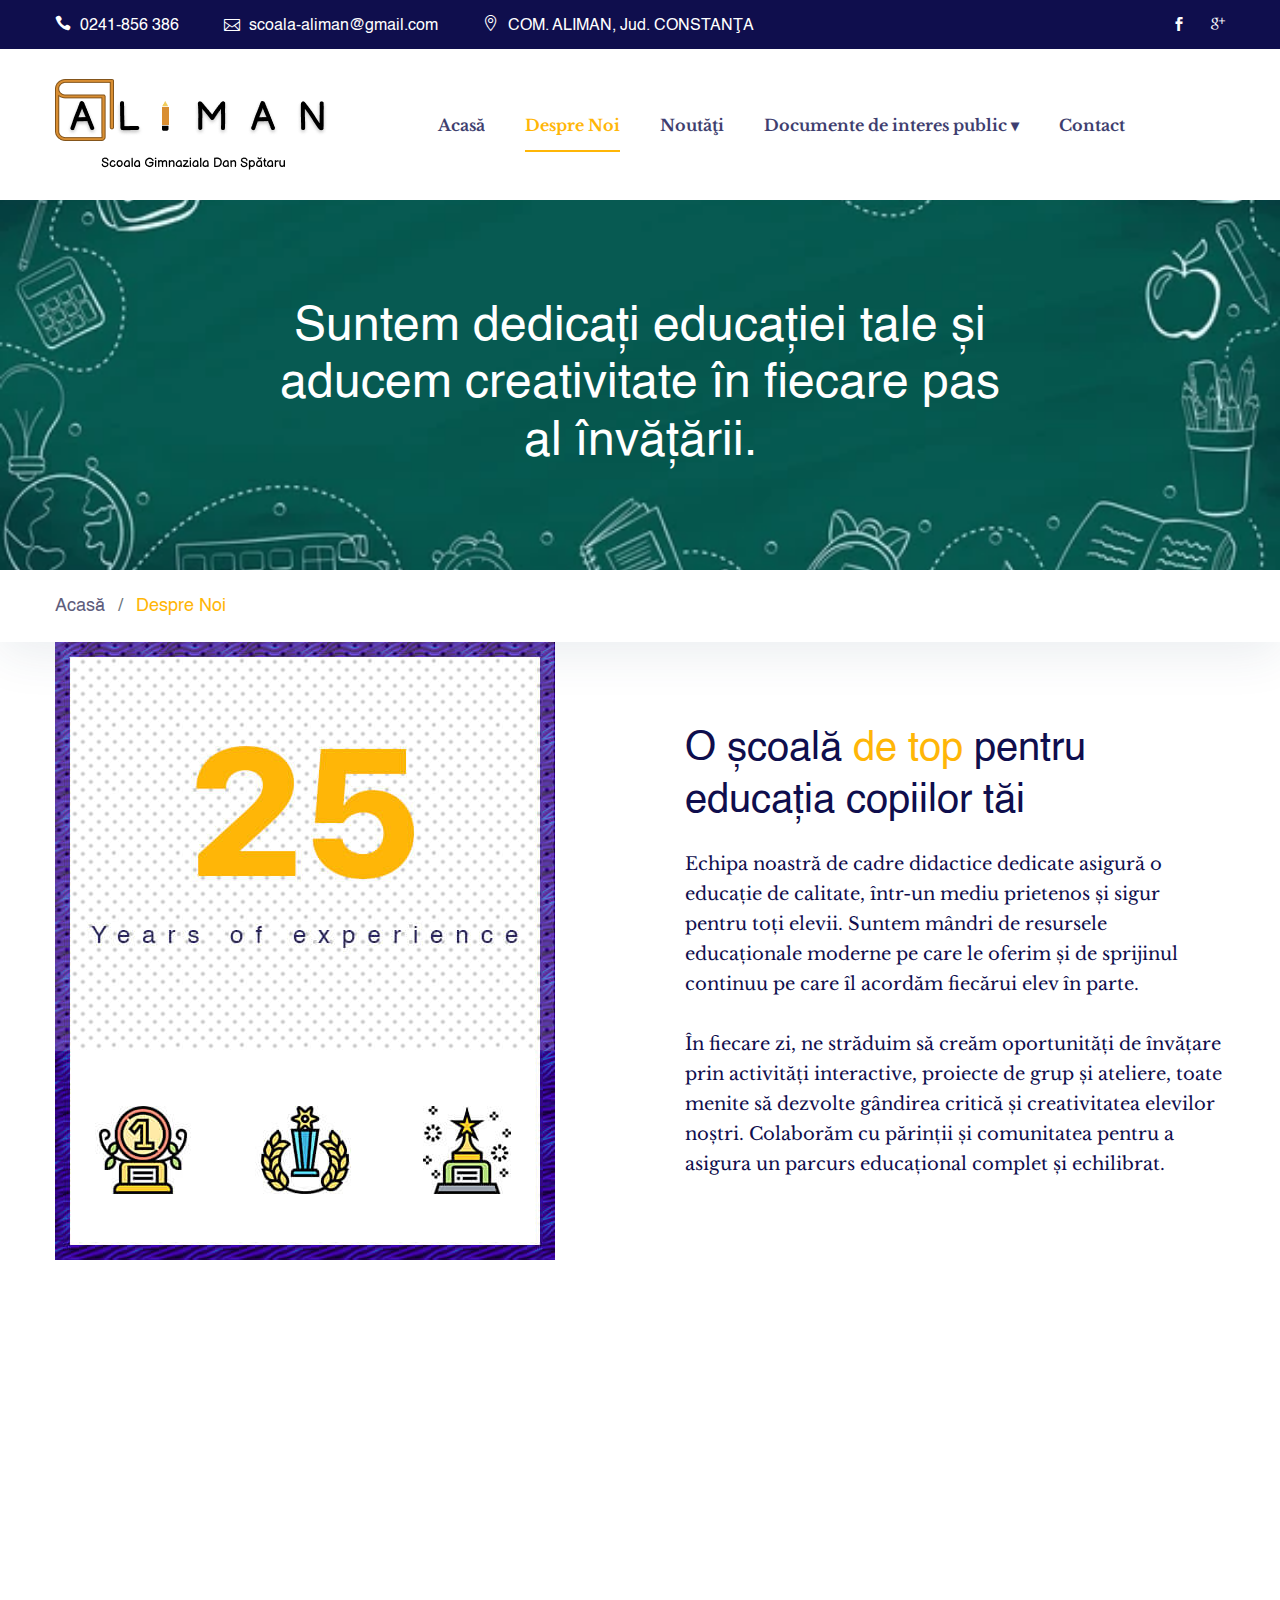
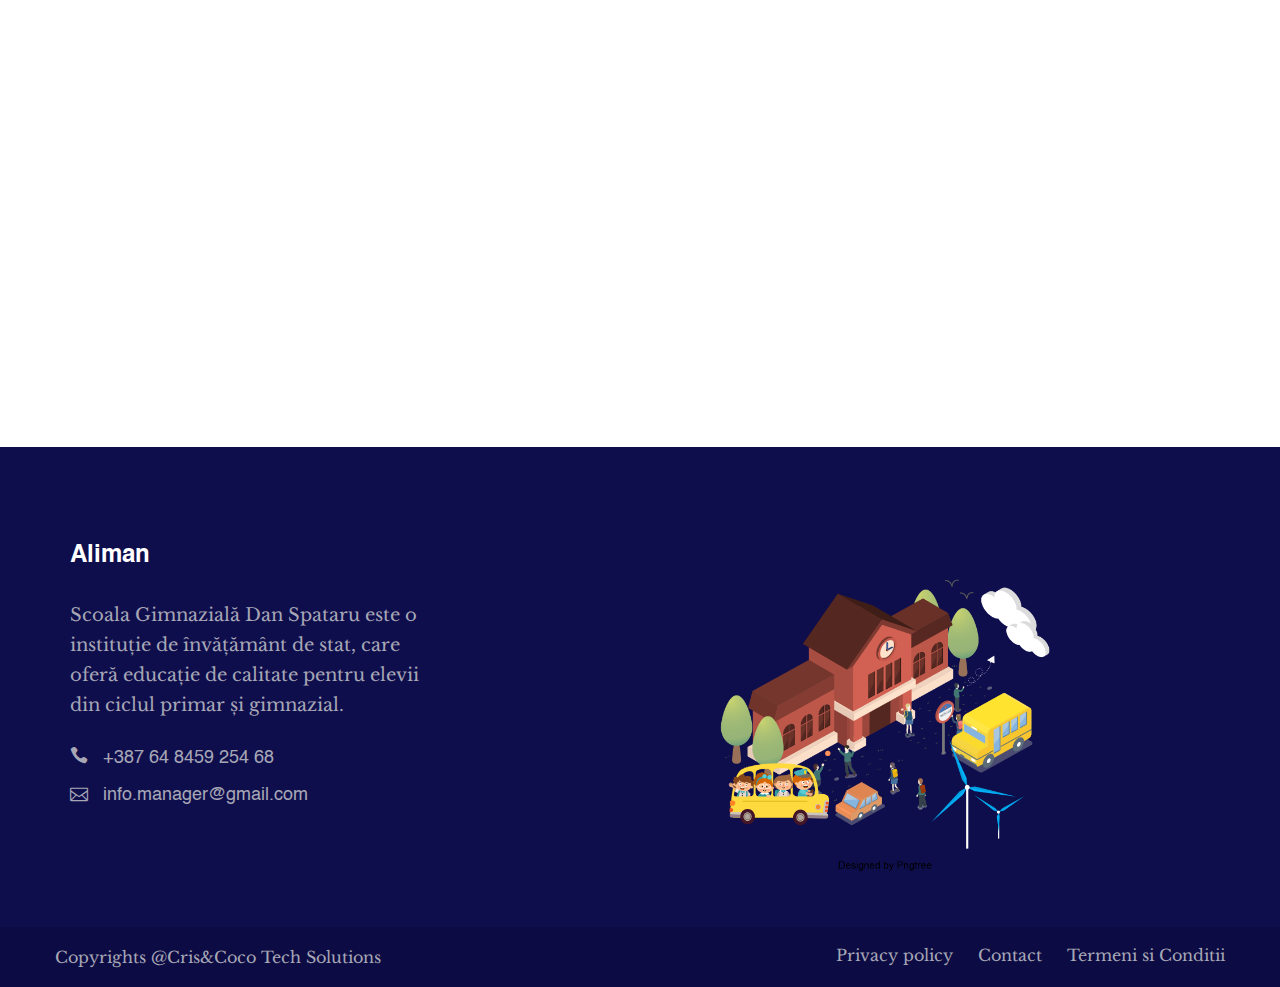
==== commit 135c3507: "WIP" ====
--- a/about.html
+++ b/about.html
@@ -79,42 +79,46 @@
                       <a href="about.html">Despre Noi</a>
                     </li>
 
-                    <li><a href="blog-details.html">Blog</a></li>
-
+                    <li><a href="blog-details.html">Noutăţi</a></li>
+                    <li>
+                      <a href=""> Documente de interes public ▾</a>
+                      <ul class="submenu">
+                        <li>
+                          <a
+                            href="https://www.edu.ro/sites/default/files/_fi%C8%99iere/Legislatie/2024/OME_5726_2024_ROFUIP.pdf"
+                            target="_blank"
+                            >ROFUIP</a
+                          >
+                        </li>
+                        <li>
+                          <a
+                            href="https://mfinante.gov.ro/despre-minister/organizare/rof"
+                            target="_blank"
+                            >ROF</a
+                          >
+                        </li>
+                        <li>
+                          <a
+                            href="https://legislatie.just.ro/public/DetaliiDocument/286828"
+                            target="_blank"
+                            >Statutul Elevului</a
+                          >
+                        </li>
+                        <li>
+                          <a
+                            href="https://edu.ro/sites/default/files/_fi%C8%99iere/Minister/2023/Legi_educatie_Romania_educata/legi_monitor/Legea_invatamantului_preuniversitar_nr_198.pdf"
+                            target="_blank"
+                            >Legea Invaţămăntului</a
+                          >
+                        </li>
+                      </ul>
+                    </li>
                     <li><a href="contact.html">Contact</a></li>
                   </ul>
                 </nav>
               </div>
             </div>
-            <div class="col-lg-1 d-none d-lg-block">
-              <div class="menu-icon text-right">
-                <a
-                  href="#"
-                  class="search-modal"
-                  data-toggle="modal"
-                  data-target="#search-modal"
-                  ><i class="icon_search"></i
-                ></a>
-              </div>
-              <!-- Modal Search -->
-              <div
-                class="modal fade"
-                id="search-modal"
-                tabindex="-1"
-                role="dialog"
-                aria-hidden="true"
-              >
-                <div class="modal-dialog" role="document">
-                  <div class="modal-content">
-                    <form>
-                      <input type="text" placeholder="Search here..." />
-                      <button><i class="fas fa-search"></i></button>
-                    </form>
-                  </div>
-                </div>
-              </div>
-            </div>
-            <div class="col-12">
+            
               <div class="mobile-menu"></div>
             </div>
           </div>
@@ -233,7 +237,7 @@
                   momente frumoase. Împreună, formăm generațiile viitorului!”
                 </p>
                 <div class="speech-info mt-45">
-                  <h5>Ionela Georgescu</h5>
+                  <h5>Ionela Barbu</h5>
                   <span>Director Scoala Gimnazială Dan Spataru</span>
                 </div>
               </div>
--- a/css/default.css
+++ b/css/default.css
@@ -241,6 +241,131 @@
 }
 .mb-200 {
 	margin-bottom: 200px;
+}
+/*-- Margin Left --*/
+.ml-5 {
+	margin-left: 5px;
+}
+.ml-10 {
+	margin-left: 10px;
+}
+.ml-15 {
+	margin-left: 15px;
+}
+.ml-20 {
+	margin-left: 20px;
+}
+.ml-25 {
+	margin-left: 25px;
+}
+.ml-30 {
+	margin-left: 30px;
+}
+.ml-35 {
+	margin-left: 35px;
+}
+.ml-40 {
+	margin-left: 40px;
+}
+.ml-45 {
+	margin-left: 45px;
+}
+.ml-50 {
+	margin-left: 50px;
+}
+.ml-55 {
+	margin-left: 55px;
+}
+.ml-60 {
+	margin-left: 60px;
+}
+.ml-65 {
+	margin-left: 65px;
+}
+.ml-70 {
+	margin-left: 70px;
+}
+.ml-75 {
+	margin-left: 75px;
+}
+.ml-80 {
+	margin-left: 80px;
+}
+.ml-85 {
+	margin-left: 85px;
+}
+.ml-90 {
+	margin-left: 90px;
+}
+.ml-95 {
+	margin-left: 95px;
+}
+.ml-100 {
+	margin-left: 100px;
+}
+.ml-105 {
+	margin-left: 105px;
+}
+.ml-110 {
+	margin-left: 110px;
+}
+.ml-115 {
+	margin-left: 115px;
+}
+.ml-120 {
+	margin-left: 120px;
+}
+.ml-125 {
+	margin-left: 125px;
+}
+.ml-130 {
+	margin-left: 130px;
+}
+.ml-135 {
+	margin-left: 135px;
+}
+.ml-140 {
+	margin-left: 140px;
+}
+.ml-145 {
+	margin-left: 145px;
+}
+.ml-150 {
+	margin-left: 150px;
+}
+.ml-155 {
+	margin-left: 155px;
+}
+.ml-160 {
+	margin-left: 160px;
+}
+.ml-165 {
+	margin-left: 165px;
+}
+.ml-170 {
+	margin-left: 170px;
+}
+.ml-175 {
+	margin-left: 175px;
+}
+.ml-180 {
+	margin-left: 180px;
+}
+.ml-185 {
+	margin-left: 185px;
+}
+.ml-190 {
+	margin-left: 190px;
+}
+.ml-195 {
+	margin-left: 195px;
+}
+.ml-200 {
+	
+	margin-left: 200px;
+}
+.ml-300 {
+	margin-left: 300px;
 }
 /*-- Padding Top --*/
 
--- a/css/responsive.css
+++ b/css/responsive.css
@@ -315,7 +315,9 @@
 .s-features-icon.mb-10 {
 	margin-bottom: 0;
 }
-
+.logo-img{
+	width: 80%;
+}
 }
 
 
@@ -696,7 +698,12 @@
 .s-features-icon.mb-10 {
 	margin-bottom: 0;
 }
-
+.icons{
+	display: none;
+}
+.logo-img{
+	width: 100%;
+}
 }
 
 /* Large Mobile :576px. */
@@ -880,3 +887,8 @@
 }
 
 }
+@media screen and (min-width: 1033px) and (max-width: 1050px) {
+	.logo-img{
+		width: 30rem;
+	}
+}